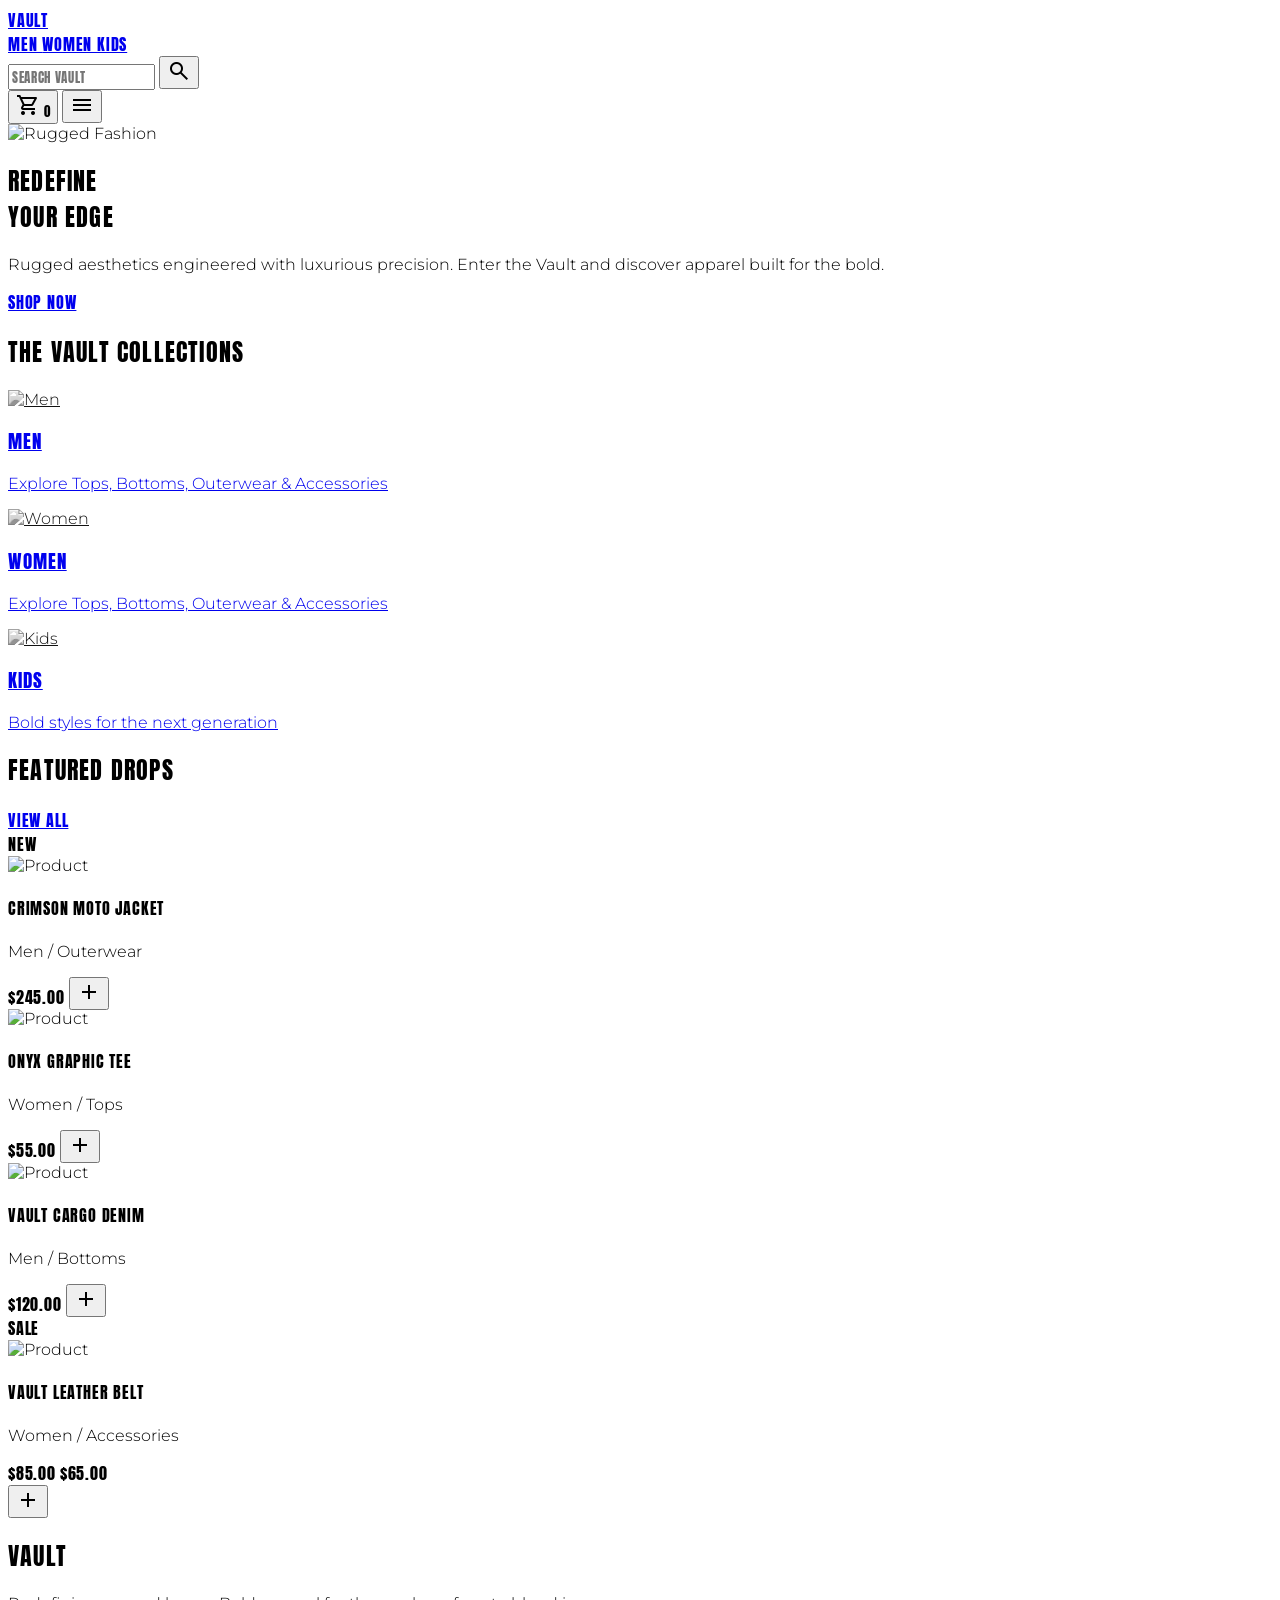
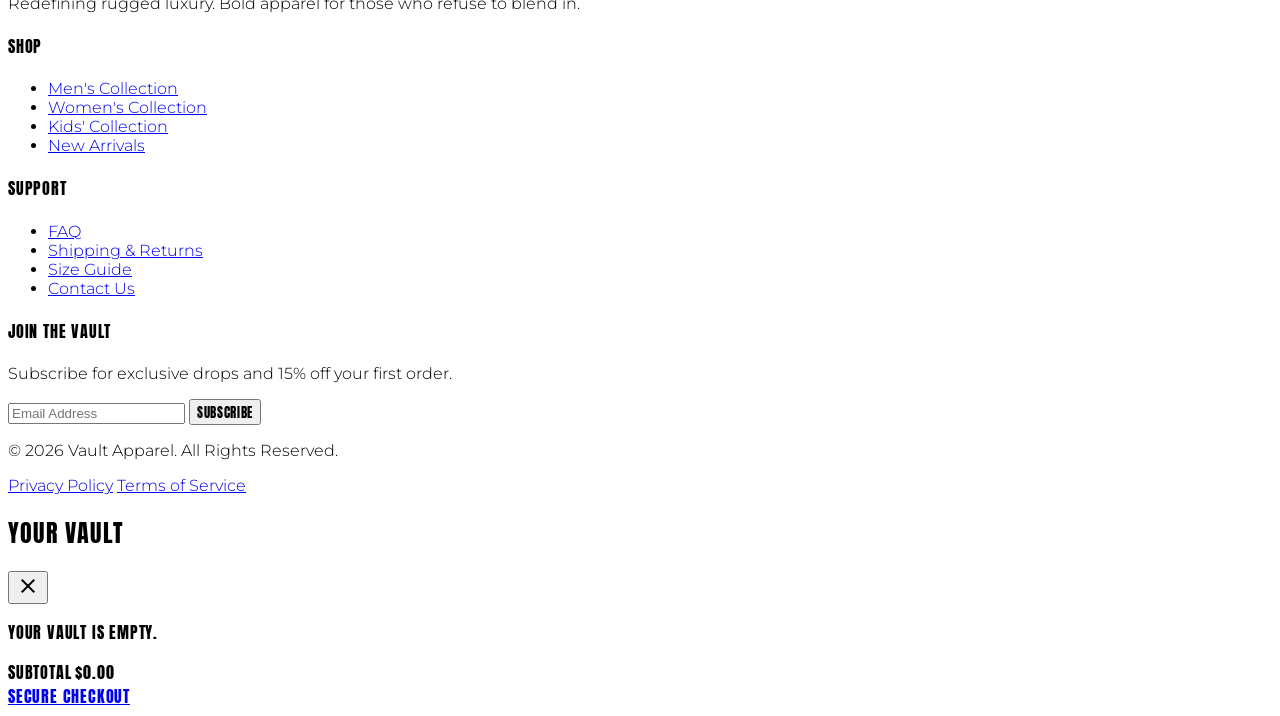
==== vault/index.html @ 6ded18bd "Initial commit" ====
<!DOCTYPE html>
<html lang="en">
<head>
    <meta charset="UTF-8">
    <meta name="viewport" content="width=device-width, initial-scale=1.0">
    <title>VAULT | Rugged Luxury Apparel</title>
    
    <!-- Google Fonts -->
    <link rel="preconnect" href="https://fonts.googleapis.com">
    <link rel="preconnect" href="https://fonts.gstatic.com" crossorigin>
    <link href="https://fonts.googleapis.com/css2?family=Anton&family=Montserrat:wght@200;300;400;600&display=swap" rel="stylesheet">
    
    <!-- Material Icons -->
    <link href="https://fonts.googleapis.com/css2?family=Material+Symbols+Outlined:wght,FILL@300,0..1&display=swap" rel="stylesheet" />

    <!-- Tailwind CSS (v3 via CDN) -->
    <script src="https://cdn.tailwindcss.com"></script>
    <script>
        tailwind.config = {
            theme: {
                extend: {
                    colors: {
                        vault: {
                            red: '#b91c1c',     /* 70% theme */
                            darkred: '#7f1d1d',
                            white: '#ffffff',   /* 20% theme */
                            offwhite: '#f8fafc',
                            black: '#0a0a0a',   /* 10% theme */
                        }
                    },
                    fontFamily: {
                        display: ['Anton', 'sans-serif'],
                        body: ['Montserrat', 'sans-serif'],
                    }
                }
            }
        }
    </script>

    <!-- Custom CSS -->
    <link rel="stylesheet" href="css/style.css">
</head>
<body class="bg-vault-white text-vault-black font-body overflow-x-hidden selection:bg-vault-red selection:text-vault-white">

    <!-- HEADER -->
    <header class="fixed w-full top-0 z-50 bg-vault-white/80 backdrop-blur-md border-b-4 border-vault-black transition-all duration-300">
        <div class="w-full max-w-[1600px] mx-auto px-6 md:px-12 lg:px-20">
            <div class="flex justify-between items-center h-20">
                <!-- Logo -->
                <div class="flex-shrink-0 flex items-center">
                    <a href="index.html" class="font-display text-4xl tracking-wider text-vault-red hover:text-vault-black transition-colors duration-300">
                        VAULT
                    </a>
                </div>
                
                <!-- Desktop Navigation -->
                <nav class="hidden md:flex space-x-12">
                    <a href="shop.html?category=men" class="font-display text-xl tracking-widest text-vault-black hover:text-vault-red transition-colors duration-300 relative group">
                        MEN
                        <span class="absolute -bottom-2 left-0 w-0 h-1 bg-vault-red transition-all duration-300 group-hover:w-full"></span>
                    </a>
                    <a href="shop.html?category=women" class="font-display text-xl tracking-widest text-vault-black hover:text-vault-red transition-colors duration-300 relative group">
                        WOMEN
                        <span class="absolute -bottom-2 left-0 w-0 h-1 bg-vault-red transition-all duration-300 group-hover:w-full"></span>
                    </a>
                    <a href="shop.html?category=kids" class="font-display text-xl tracking-widest text-vault-black hover:text-vault-red transition-colors duration-300 relative group">
                        KIDS
                        <span class="absolute -bottom-2 left-0 w-0 h-1 bg-vault-red transition-all duration-300 group-hover:w-full"></span>
                    </a>
                </nav>

                <!-- Actions -->
                <div class="flex items-center space-x-6">
                    <form id="header-search-form" class="relative flex items-center group">
                        <input id="header-search-input" type="text" placeholder="SEARCH VAULT" class="w-0 opacity-0 group-hover:w-48 group-hover:opacity-100 focus:w-48 focus:opacity-100 transition-all duration-300 border-b-2 border-vault-black bg-transparent outline-none pb-1 mr-2 font-display text-sm tracking-widest placeholder-vault-black/30">
                        <button type="submit" class="text-vault-black group-hover:text-vault-red focus:text-vault-red transition-colors duration-300">
                            <span class="material-symbols-outlined text-3xl">search</span>
                        </button>
                    </form>
                    <button class="cart-toggle-btn text-vault-black hover:text-vault-red transition-colors duration-300 relative">
                        <span class="material-symbols-outlined text-3xl">shopping_cart</span>
                        <span class="absolute -top-1 -right-2 bg-vault-red text-vault-white font-display text-xs w-5 h-5 flex items-center justify-center rounded-full">0</span>
                    </button>
                    <!-- Mobile menu button -->
                    <button class="md:hidden text-vault-black hover:text-vault-red transition-colors duration-300">
                        <span class="material-symbols-outlined text-3xl">menu</span>
                    </button>
                </div>
            </div>
        </div>
    </header>

    <!-- HERO SECTION -->
    <main class="pt-20">
        <section class="relative min-h-[calc(100vh-5rem)] flex items-center justify-center overflow-hidden bg-vault-black">
            <!-- Background Image -->
            <div class="absolute inset-0 w-full h-full">
                <!-- Using a random fashion image placeholder, but we want it dark/red tinted -->
                <img src="https://images.unsplash.com/photo-1511511450040-677116ff389e?q=80&w=2073&auto=format&fit=crop" alt="Rugged Fashion" class="w-full h-full object-cover opacity-40">
                <div class="absolute inset-0 bg-vault-red/30 mix-blend-multiply"></div>
                <div class="absolute inset-0 bg-gradient-to-t from-vault-black via-transparent to-transparent"></div>
            </div>

            <!-- Content -->
            <div class="relative z-10 text-center px-4 max-w-5xl mx-auto">
                <h1 class="font-display text-7xl md:text-9xl text-vault-white mb-6 uppercase leading-none tracking-tighter drop-shadow-2xl">
                    Redefine <br><span class="text-vault-red">Your Edge</span>
                </h1>
                <p class="text-vault-white text-lg md:text-2xl font-light mb-10 max-w-2xl mx-auto tracking-wide">
                    Rugged aesthetics engineered with luxurious precision. Enter the Vault and discover apparel built for the bold.
                </p>
                <div class="flex flex-col sm:flex-row justify-center gap-6">
                    <a href="shop.html" class="btn-rugged inline-block bg-vault-red text-vault-white font-display text-2xl px-16 py-5 border-2 border-vault-red uppercase tracking-widest">
                        SHOP NOW
                    </a>
                </div>
            </div>
        </section>

        <!-- CATEGORY PORTALS -->
        <section class="py-24 bg-vault-white">
            <div class="w-full max-w-[1600px] mx-auto px-6 md:px-12 lg:px-20">
                <div class="text-center mb-16">
                    <h2 class="font-display text-5xl md:text-7xl text-vault-black uppercase">The Vault <span class="text-vault-red">Collections</span></h2>
                    <div class="h-2 w-32 bg-vault-red mx-auto mt-6"></div>
                </div>

                <div class="grid grid-cols-1 md:grid-cols-3 gap-8">
                    <!-- Men -->
                    <a href="shop.html?category=men" class="group relative block h-96 overflow-hidden border-4 border-vault-black bg-vault-black">
                        <img src="https://images.unsplash.com/photo-1516257984-b1b4d707412e?q=80&w=1974&auto=format&fit=crop" alt="Men" class="absolute inset-0 w-full h-full object-cover img-reveal opacity-80 group-hover:opacity-100">
                        <div class="absolute inset-0 bg-gradient-to-t from-vault-black/90 via-vault-black/20 to-transparent"></div>
                        <div class="absolute bottom-0 left-0 p-8 w-full">
                            <h3 class="font-display text-5xl text-vault-white group-hover:text-vault-red transition-colors duration-300">MEN</h3>
                            <p class="text-vault-offwhite font-normal mt-2 opacity-0 group-hover:opacity-100 transform translate-y-4 group-hover:translate-y-0 transition-all duration-300">
                                Explore Tops, Bottoms, Outerwear & Accessories
                            </p>
                        </div>
                    </a>

                    <!-- Women -->
                    <a href="shop.html?category=women" class="group relative block h-96 overflow-hidden border-4 border-vault-black bg-vault-black">
                        <img src="https://images.unsplash.com/photo-1529139574466-a303027c1d8b?q=80&w=1974&auto=format&fit=crop" alt="Women" class="absolute inset-0 w-full h-full object-cover img-reveal opacity-80 group-hover:opacity-100">
                        <div class="absolute inset-0 bg-gradient-to-t from-vault-black/90 via-vault-black/20 to-transparent"></div>
                        <div class="absolute bottom-0 left-0 p-8 w-full">
                            <h3 class="font-display text-5xl text-vault-white group-hover:text-vault-red transition-colors duration-300">WOMEN</h3>
                            <p class="text-vault-offwhite font-normal mt-2 opacity-0 group-hover:opacity-100 transform translate-y-4 group-hover:translate-y-0 transition-all duration-300">
                                Explore Tops, Bottoms, Outerwear & Accessories
                            </p>
                        </div>
                    </a>

                    <!-- Kids -->
                    <a href="shop.html?category=kids" class="group relative block h-96 overflow-hidden border-4 border-vault-black bg-vault-black">
                        <img src="https://images.unsplash.com/photo-1514090458221-65bb69cf63e6?q=80&w=2070&auto=format&fit=crop" alt="Kids" class="absolute inset-0 w-full h-full object-cover img-reveal opacity-80 group-hover:opacity-100">
                        <div class="absolute inset-0 bg-gradient-to-t from-vault-black/90 via-vault-black/20 to-transparent"></div>
                        <div class="absolute bottom-0 left-0 p-8 w-full">
                            <h3 class="font-display text-5xl text-vault-white group-hover:text-vault-red transition-colors duration-300">KIDS</h3>
                            <p class="text-vault-offwhite font-normal mt-2 opacity-0 group-hover:opacity-100 transform translate-y-4 group-hover:translate-y-0 transition-all duration-300">
                                Bold styles for the next generation
                            </p>
                        </div>
                    </a>
                </div>
            </div>
        </section>

        <!-- FEATURED APPAREL (Funky/Rugged cards) -->
        <section class="py-24 bg-vault-red text-vault-white">
            <div class="w-full max-w-[1600px] mx-auto px-6 md:px-12 lg:px-20">
                <div class="flex flex-col md:flex-row justify-between items-end mb-16">
                    <div>
                        <h2 class="font-display text-5xl md:text-7xl uppercase text-vault-black">Featured <span class="text-vault-white">Drops</span></h2>
                        <div class="h-2 w-32 bg-vault-black mt-6"></div>
                    </div>
                    <a href="shop.html" class="font-display text-2xl text-vault-black hover:text-vault-white mt-6 md:mt-0 uppercase tracking-widest border-b-4 border-vault-black hover:border-vault-white transition-all duration-300">
                        View All
                    </a>
                </div>

                <div class="grid grid-cols-1 sm:grid-cols-2 lg:grid-cols-4 gap-8">
                    <!-- Item 1 -->
                    <div class="product-card stagger-up bg-vault-white text-vault-black border-2 border-vault-black relative" style="animation-delay: 0.1s">
                        <div class="absolute top-4 left-4 bg-vault-red text-vault-white font-display px-3 py-1 text-lg z-10 border-2 border-vault-black">
                            NEW
                        </div>
                        <div class="aspect-[3/4] w-full bg-gray-200 overflow-hidden border-b-2 border-vault-black">
                            <img src="https://images.unsplash.com/photo-1556821840-3a63f95609a7?q=80&w=1974&auto=format&fit=crop" alt="Product" class="w-full h-full object-cover">
                        </div>
                        <div class="p-6">
                            <h4 class="font-display text-2xl mb-2">Crimson Moto Jacket</h4>
                            <p class="font-normal text-sm mb-4">Men / Outerwear</p>
                            <div class="flex justify-between items-center">
                                <span class="font-display text-2xl text-vault-red">$245.00</span>
                                <button class="w-10 h-10 bg-vault-black text-vault-white flex items-center justify-center hover:bg-vault-red transition-colors duration-300">
                                    <span class="material-symbols-outlined">add</span>
                                </button>
                            </div>
                        </div>
                    </div>

                    <!-- Item 2 -->
                    <div class="product-card stagger-up bg-vault-white text-vault-black border-2 border-vault-black relative" style="animation-delay: 0.2s">
                        <div class="aspect-[3/4] w-full bg-gray-200 overflow-hidden border-b-2 border-vault-black">
                            <img src="https://images.unsplash.com/photo-1503342217505-b0a15ec3261c?q=80&w=2070&auto=format&fit=crop" alt="Product" class="w-full h-full object-cover">
                        </div>
                        <div class="p-6">
                            <h4 class="font-display text-2xl mb-2">Onyx Graphic Tee</h4>
                            <p class="font-normal text-sm mb-4">Women / Tops</p>
                            <div class="flex justify-between items-center">
                                <span class="font-display text-2xl text-vault-red">$55.00</span>
                                <button class="w-10 h-10 bg-vault-black text-vault-white flex items-center justify-center hover:bg-vault-red transition-colors duration-300">
                                    <span class="material-symbols-outlined">add</span>
                                </button>
                            </div>
                        </div>
                    </div>

                    <!-- Item 3 -->
                    <div class="product-card stagger-up bg-vault-white text-vault-black border-2 border-vault-black relative" style="animation-delay: 0.3s">
                        <div class="aspect-[3/4] w-full bg-gray-200 overflow-hidden border-b-2 border-vault-black">
                            <img src="https://images.unsplash.com/photo-1542272604-787c3835535d?q=80&w=1926&auto=format&fit=crop" alt="Product" class="w-full h-full object-cover">
                        </div>
                        <div class="p-6">
                            <h4 class="font-display text-2xl mb-2">Vault Cargo Denim</h4>
                            <p class="font-normal text-sm mb-4">Men / Bottoms</p>
                            <div class="flex justify-between items-center">
                                <span class="font-display text-2xl text-vault-red">$120.00</span>
                                <button class="w-10 h-10 bg-vault-black text-vault-white flex items-center justify-center hover:bg-vault-red transition-colors duration-300">
                                    <span class="material-symbols-outlined">add</span>
                                </button>
                            </div>
                        </div>
                    </div>

                    <!-- Item 4 -->
                    <div class="product-card stagger-up bg-vault-white text-vault-black border-2 border-vault-black relative" style="animation-delay: 0.4s">
                        <div class="absolute top-4 left-4 bg-vault-black text-vault-white font-display px-3 py-1 text-lg z-10 border-2 border-vault-white">
                            SALE
                        </div>
                        <div class="aspect-[3/4] w-full bg-gray-200 overflow-hidden border-b-2 border-vault-black">
                            <img src="https://images.unsplash.com/photo-1532453288672-3a27e9be9efd?q=80&w=1964&auto=format&fit=crop" alt="Product" class="w-full h-full object-cover">
                        </div>
                        <div class="p-6">
                            <h4 class="font-display text-2xl mb-2">Vault Leather Belt</h4>
                            <p class="font-normal text-sm mb-4">Women / Accessories</p>
                            <div class="flex justify-between items-center">
                                <div class="flex flex-col">
                                    <span class="font-display text-sm text-vault-black line-through opacity-50">$85.00</span>
                                    <span class="font-display text-2xl text-vault-red">$65.00</span>
                                </div>
                                <button class="w-10 h-10 bg-vault-black text-vault-white flex items-center justify-center hover:bg-vault-red transition-colors duration-300">
                                    <span class="material-symbols-outlined">add</span>
                                </button>
                            </div>
                        </div>
                    </div>
                </div>
            </div>
        </section>

    </main>

    <!-- FOOTER -->
    <footer class="bg-vault-black text-vault-white pt-20 pb-10 border-t-8 border-vault-red">
        <div class="w-full max-w-[1600px] mx-auto px-6 md:px-12 lg:px-20">
            <div class="grid grid-cols-1 md:grid-cols-4 gap-12 mb-16">
                
                <div class="col-span-1 md:col-span-1">
                    <h2 class="font-display text-5xl text-vault-red mb-6">VAULT</h2>
                    <p class="font-normal text-sm leading-loose opacity-80">
                        Redefining rugged luxury. Bold apparel for those who refuse to blend in.
                    </p>
                </div>
                
                <div>
                    <h4 class="font-display text-2xl mb-6 uppercase">Shop</h4>
                    <ul class="space-y-4 font-normal text-sm opacity-80">
                        <li><a href="shop.html?category=men" class="hover:text-vault-red transition-colors">Men's Collection</a></li>
                        <li><a href="shop.html?category=women" class="hover:text-vault-red transition-colors">Women's Collection</a></li>
                        <li><a href="shop.html?category=kids" class="hover:text-vault-red transition-colors">Kids' Collection</a></li>
                        <li><a href="#" class="hover:text-vault-red transition-colors">New Arrivals</a></li>
                    </ul>
                </div>
                
                <div>
                    <h4 class="font-display text-2xl mb-6 uppercase">Support</h4>
                    <ul class="space-y-4 font-normal text-sm opacity-80">
                        <li><a href="contact.html" class="hover:text-vault-red transition-colors">FAQ</a></li>
                        <li><a href="contact.html" class="hover:text-vault-red transition-colors">Shipping & Returns</a></li>
                        <li><a href="contact.html" class="hover:text-vault-red transition-colors">Size Guide</a></li>
                        <li><a href="contact.html" class="hover:text-vault-red transition-colors">Contact Us</a></li>
                    </ul>
                </div>
                
                <div>
                    <h4 class="font-display text-2xl mb-6 uppercase">Join the Vault</h4>
                    <p class="font-normal text-sm opacity-80 mb-4">Subscribe for exclusive drops and 15% off your first order.</p>
                    <form class="flex flex-col gap-4">
                        <input type="email" placeholder="Email Address" class="bg-transparent border-2 border-vault-white text-vault-white px-4 py-3 font-normal focus:outline-none focus:border-vault-red transition-colors">
                        <button type="submit" class="btn-rugged bg-vault-red text-vault-white font-display text-xl py-3 border-2 border-vault-red hover:border-vault-white">
                            SUBSCRIBE
                        </button>
                    </form>
                </div>

            </div>
            
            <div class="border-t border-vault-white/20 pt-8 flex flex-col md:flex-row justify-between items-center text-xs font-light opacity-60">
                <p>&copy; 2026 Vault Apparel. All Rights Reserved.</p>
                <div class="flex space-x-6 mt-4 md:mt-0">
                    <a href="#" class="hover:text-vault-red">Privacy Policy</a>
                    <a href="#" class="hover:text-vault-red">Terms of Service</a>
                </div>
            </div>
        </div>
    </footer>

    <!-- CART DRAWER -->
    <div id="cart-drawer" class="fixed inset-y-0 right-0 w-full md:w-96 bg-vault-white border-l-4 border-vault-black shadow-2xl transform translate-x-full transition-transform duration-500 ease-in-out z-50 flex flex-col">
        <div class="p-6 border-b-4 border-vault-black flex justify-between items-center bg-vault-red text-vault-white">
            <h2 class="font-display text-3xl uppercase tracking-wider">Your Vault</h2>
            <button id="close-cart-btn" class="hover:text-vault-black transition-colors">
                <span class="material-symbols-outlined text-3xl">close</span>
            </button>
        </div>
        <div id="cart-items-container" class="flex-1 overflow-y-auto p-6 space-y-6 custom-scrollbar">
            <!-- Cart Items Injected Here -->
        </div>
        <div class="p-6 border-t-4 border-vault-black bg-vault-offwhite">
            <div class="flex justify-between items-center mb-6">
                <span class="font-display text-xl uppercase">Subtotal</span>
                <span id="cart-subtotal" class="font-display text-2xl text-vault-red">$0.00</span>
            </div>
            <a href="checkout.html" class="btn-rugged block text-center w-full bg-vault-black text-vault-white font-display text-2xl py-4 border-2 border-vault-black uppercase tracking-widest hover:border-vault-black hover:text-vault-white shadow-[6px_6px_0px_0px_#0a0a0a]">
                SECURE CHECKOUT
            </a>
        </div>
    </div>
    
    <!-- CART OVERLAY -->
    <div id="cart-overlay" class="fixed inset-0 bg-vault-black/50 z-40 hidden backdrop-blur-sm transition-opacity duration-300 opacity-0"></div>

    <!-- Scripts -->
    <script src="js/main.js"></script>
</body>
</html>
---- vault/css/style.css ----
/* vault/css/style.css */

/* Custom Animations and Overrides */

body {
    font-family: 'Montserrat', sans-serif;
    font-weight: 300;
}

h1, h2, h3, h4, h5, h6, .font-display {
    font-family: 'Anton', sans-serif;
    font-weight: 400;
    text-transform: uppercase;
    letter-spacing: 0.05em;
}

/* Rugged Luxury Button Effect */
.btn-rugged {
    position: relative;
    overflow: hidden;
    transition: all 0.4s cubic-bezier(0.165, 0.84, 0.44, 1);
    z-index: 1;
}

.btn-rugged::before {
    content: '';
    position: absolute;
    top: 0;
    left: 0;
    width: 0%;
    height: 100%;
    background-color: #0a0a0a; /* Black hover state */
    transition: width 0.4s cubic-bezier(0.165, 0.84, 0.44, 1);
    z-index: -1;
}

.btn-rugged:hover::before {
    width: 100%;
}

.btn-rugged:hover {
    color: #ffffff !important;
    border-color: #0a0a0a;
}

/* Premium Rugged Card Hover */
.product-card {
    transition: transform 0.4s cubic-bezier(0.165, 0.84, 0.44, 1), box-shadow 0.4s cubic-bezier(0.165, 0.84, 0.44, 1);
    will-change: transform, box-shadow;
}

.product-card:hover {
    transform: translateY(-6px);
    box-shadow: 8px 8px 0px 0px #0a0a0a;
}

/* Staggered Fade Up for Grid Elements */
.stagger-up {
    opacity: 0;
    transform: translateY(20px);
    animation: fadeUp 0.6s cubic-bezier(0.165, 0.84, 0.44, 1) forwards;
}

@keyframes fadeUp {
    to {
        opacity: 1;
        transform: translateY(0);
    }
}

/* Sidebar Luxury Link Hover */
.luxury-link {
    position: relative;
    display: inline-block;
    padding-bottom: 2px;
}
.luxury-link::after {
    content: '';
    position: absolute;
    width: 0;
    height: 1px;
    bottom: 0;
    left: 0;
    background-color: #b91c1c;
    transition: width 0.3s ease;
}
.luxury-link:hover::after, .luxury-link.active::after {
    width: 100%;
}


/* Custom Scrollbar for Luxury Feel */
::-webkit-scrollbar {
    width: 8px;
}

::-webkit-scrollbar-track {
    background: #f8fafc;
}

::-webkit-scrollbar-thumb {
    background: #dc2626;
}

::-webkit-scrollbar-thumb:hover {
    background: #991b1b;
}

/* Image Grayscale to Color Reveal */
.img-reveal {
    filter: grayscale(100%);
    transition: filter 0.5s ease, transform 0.5s ease;
}

.group:hover .img-reveal {
    filter: grayscale(0%);
    transform: scale(1.05);
}
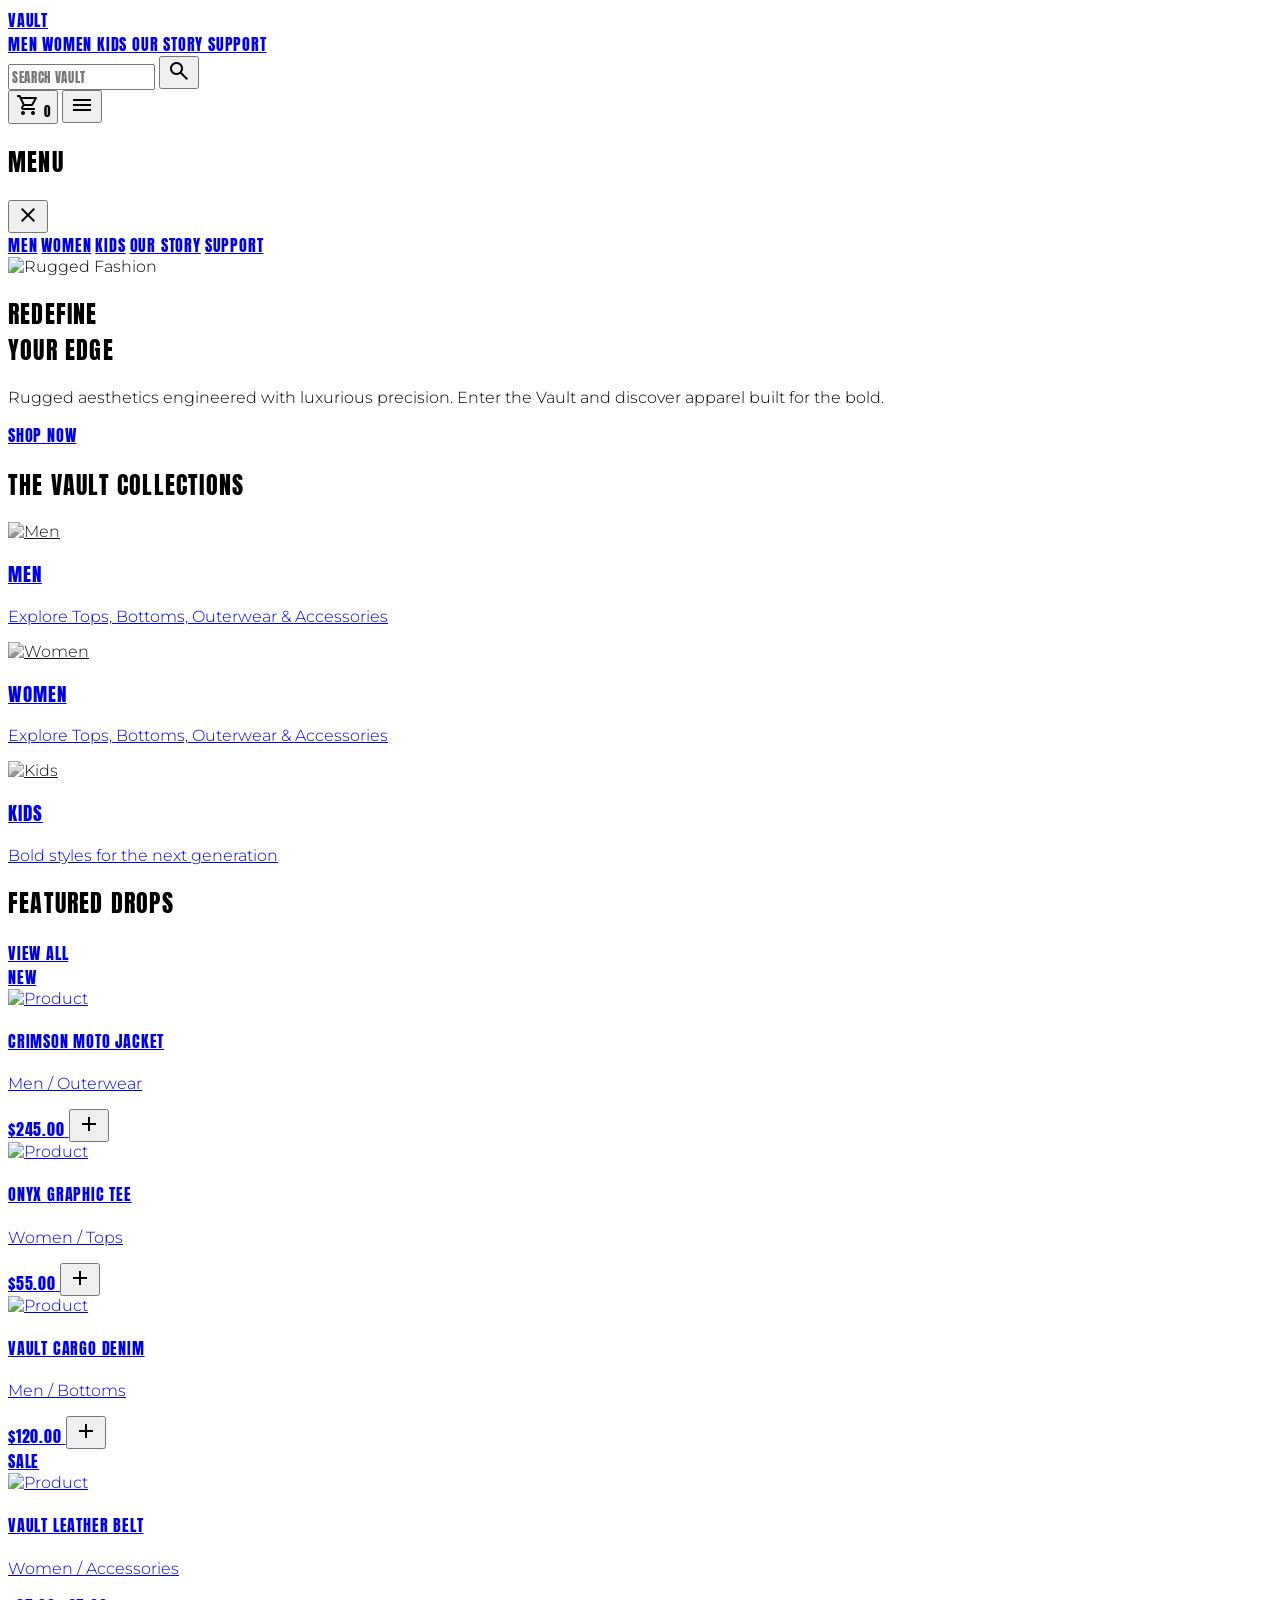
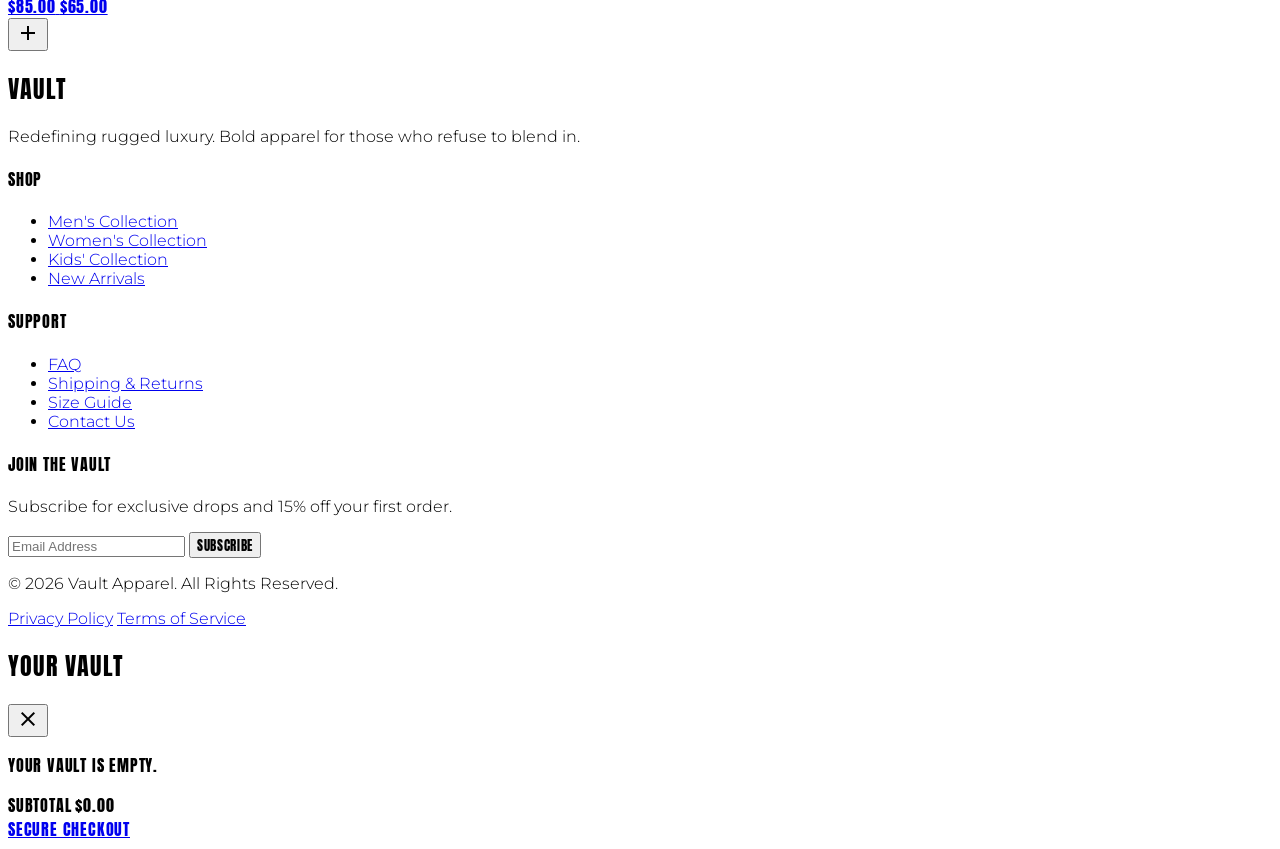
==== commit 9eff65a2: "Removed error in image CDN" ====
--- a/vault/index.html
+++ b/vault/index.html
@@ -67,6 +67,14 @@
                         KIDS
                         <span class="absolute -bottom-2 left-0 w-0 h-1 bg-vault-red transition-all duration-300 group-hover:w-full"></span>
                     </a>
+                    <a href="about.html" class="font-display text-xl tracking-widest text-vault-black hover:text-vault-red transition-colors duration-300 relative group">
+                        OUR STORY
+                        <span class="absolute -bottom-2 left-0 w-0 h-1 bg-vault-red transition-all duration-300 group-hover:w-full"></span>
+                    </a>
+                    <a href="contact.html" class="font-display text-xl tracking-widest text-vault-black hover:text-vault-red transition-colors duration-300 relative group">
+                        SUPPORT
+                        <span class="absolute -bottom-2 left-0 w-0 h-1 bg-vault-red transition-all duration-300 group-hover:w-full"></span>
+                    </a>
                 </nav>
 
                 <!-- Actions -->
@@ -82,13 +90,30 @@
                         <span class="absolute -top-1 -right-2 bg-vault-red text-vault-white font-display text-xs w-5 h-5 flex items-center justify-center rounded-full">0</span>
                     </button>
                     <!-- Mobile menu button -->
-                    <button class="md:hidden text-vault-black hover:text-vault-red transition-colors duration-300">
+                    <button id="mobile-menu-btn" class="md:hidden text-vault-black hover:text-vault-red transition-colors duration-300">
                         <span class="material-symbols-outlined text-3xl">menu</span>
                     </button>
                 </div>
             </div>
         </div>
     </header>
+
+    <!-- MOBILE MENU DRAWER -->
+    <div id="mobile-menu-drawer" class="fixed inset-y-0 left-0 w-full bg-vault-white border-r-4 border-vault-black shadow-2xl transform -translate-x-full transition-transform duration-500 ease-in-out z-[60] flex flex-col md:hidden">
+        <div class="p-6 border-b-4 border-vault-black flex justify-between items-center bg-vault-red text-vault-white">
+            <h2 class="font-display text-3xl uppercase tracking-wider">MENU</h2>
+            <button id="close-mobile-menu-btn" class="hover:text-vault-black transition-colors">
+                <span class="material-symbols-outlined text-3xl">close</span>
+            </button>
+        </div>
+        <div class="flex-1 overflow-y-auto p-8 space-y-8 flex flex-col items-center justify-center">
+            <a href="shop.html?category=men" class="font-display text-4xl tracking-widest text-vault-black hover:text-vault-red transition-colors">MEN</a>
+            <a href="shop.html?category=women" class="font-display text-4xl tracking-widest text-vault-black hover:text-vault-red transition-colors">WOMEN</a>
+            <a href="shop.html?category=kids" class="font-display text-4xl tracking-widest text-vault-black hover:text-vault-red transition-colors">KIDS</a>
+            <a href="about.html" class="font-display text-4xl tracking-widest text-vault-black hover:text-vault-red transition-colors">OUR STORY</a>
+            <a href="contact.html" class="font-display text-4xl tracking-widest text-vault-black hover:text-vault-red transition-colors">SUPPORT</a>
+        </div>
+    </div>
 
     <!-- HERO SECTION -->
     <main class="pt-20">
@@ -180,7 +205,7 @@
 
                 <div class="grid grid-cols-1 sm:grid-cols-2 lg:grid-cols-4 gap-8">
                     <!-- Item 1 -->
-                    <div class="product-card stagger-up bg-vault-white text-vault-black border-2 border-vault-black relative" style="animation-delay: 0.1s">
+                    <a href="product.html?id=1" class="product-card block stagger-up bg-vault-white text-vault-black border-2 border-vault-black relative" style="animation-delay: 0.1s">
                         <div class="absolute top-4 left-4 bg-vault-red text-vault-white font-display px-3 py-1 text-lg z-10 border-2 border-vault-black">
                             NEW
                         </div>
@@ -192,15 +217,15 @@
                             <p class="font-normal text-sm mb-4">Men / Outerwear</p>
                             <div class="flex justify-between items-center">
                                 <span class="font-display text-2xl text-vault-red">$245.00</span>
-                                <button class="w-10 h-10 bg-vault-black text-vault-white flex items-center justify-center hover:bg-vault-red transition-colors duration-300">
+                                <button class="w-10 h-10 bg-vault-black text-vault-white flex items-center justify-center hover:bg-vault-red transition-colors duration-300 shadow-[6px_6px_0px_0px_#0a0a0a] hover:shadow-none hover:translate-y-1 hover:translate-x-1" onclick="event.preventDefault(); addToCart(1, 'M')">
                                     <span class="material-symbols-outlined">add</span>
                                 </button>
                             </div>
                         </div>
-                    </div>
+                    </a>
 
                     <!-- Item 2 -->
-                    <div class="product-card stagger-up bg-vault-white text-vault-black border-2 border-vault-black relative" style="animation-delay: 0.2s">
+                    <a href="product.html?id=5" class="product-card block stagger-up bg-vault-white text-vault-black border-2 border-vault-black relative" style="animation-delay: 0.2s">
                         <div class="aspect-[3/4] w-full bg-gray-200 overflow-hidden border-b-2 border-vault-black">
                             <img src="https://images.unsplash.com/photo-1503342217505-b0a15ec3261c?q=80&w=2070&auto=format&fit=crop" alt="Product" class="w-full h-full object-cover">
                         </div>
@@ -209,15 +234,15 @@
                             <p class="font-normal text-sm mb-4">Women / Tops</p>
                             <div class="flex justify-between items-center">
                                 <span class="font-display text-2xl text-vault-red">$55.00</span>
-                                <button class="w-10 h-10 bg-vault-black text-vault-white flex items-center justify-center hover:bg-vault-red transition-colors duration-300">
+                                <button class="w-10 h-10 bg-vault-black text-vault-white flex items-center justify-center hover:bg-vault-red transition-colors duration-300 shadow-[6px_6px_0px_0px_#0a0a0a] hover:shadow-none hover:translate-y-1 hover:translate-x-1" onclick="event.preventDefault(); addToCart(5, 'M')">
                                     <span class="material-symbols-outlined">add</span>
                                 </button>
                             </div>
                         </div>
-                    </div>
+                    </a>
 
                     <!-- Item 3 -->
-                    <div class="product-card stagger-up bg-vault-white text-vault-black border-2 border-vault-black relative" style="animation-delay: 0.3s">
+                    <a href="product.html?id=2" class="product-card block stagger-up bg-vault-white text-vault-black border-2 border-vault-black relative" style="animation-delay: 0.3s">
                         <div class="aspect-[3/4] w-full bg-gray-200 overflow-hidden border-b-2 border-vault-black">
                             <img src="https://images.unsplash.com/photo-1542272604-787c3835535d?q=80&w=1926&auto=format&fit=crop" alt="Product" class="w-full h-full object-cover">
                         </div>
@@ -226,15 +251,15 @@
                             <p class="font-normal text-sm mb-4">Men / Bottoms</p>
                             <div class="flex justify-between items-center">
                                 <span class="font-display text-2xl text-vault-red">$120.00</span>
-                                <button class="w-10 h-10 bg-vault-black text-vault-white flex items-center justify-center hover:bg-vault-red transition-colors duration-300">
+                                <button class="w-10 h-10 bg-vault-black text-vault-white flex items-center justify-center hover:bg-vault-red transition-colors duration-300 shadow-[6px_6px_0px_0px_#0a0a0a] hover:shadow-none hover:translate-y-1 hover:translate-x-1" onclick="event.preventDefault(); addToCart(2, '32')">
                                     <span class="material-symbols-outlined">add</span>
                                 </button>
                             </div>
                         </div>
-                    </div>
+                    </a>
 
                     <!-- Item 4 -->
-                    <div class="product-card stagger-up bg-vault-white text-vault-black border-2 border-vault-black relative" style="animation-delay: 0.4s">
+                    <a href="product.html?id=6" class="product-card block stagger-up bg-vault-white text-vault-black border-2 border-vault-black relative" style="animation-delay: 0.4s">
                         <div class="absolute top-4 left-4 bg-vault-black text-vault-white font-display px-3 py-1 text-lg z-10 border-2 border-vault-white">
                             SALE
                         </div>
@@ -249,12 +274,12 @@
                                     <span class="font-display text-sm text-vault-black line-through opacity-50">$85.00</span>
                                     <span class="font-display text-2xl text-vault-red">$65.00</span>
                                 </div>
-                                <button class="w-10 h-10 bg-vault-black text-vault-white flex items-center justify-center hover:bg-vault-red transition-colors duration-300">
+                                <button class="w-10 h-10 bg-vault-black text-vault-white flex items-center justify-center hover:bg-vault-red transition-colors duration-300 shadow-[6px_6px_0px_0px_#0a0a0a] hover:shadow-none hover:translate-y-1 hover:translate-x-1" onclick="event.preventDefault(); addToCart(6, 'OS')">
                                     <span class="material-symbols-outlined">add</span>
                                 </button>
                             </div>
                         </div>
-                    </div>
+                    </a>
                 </div>
             </div>
         </section>
